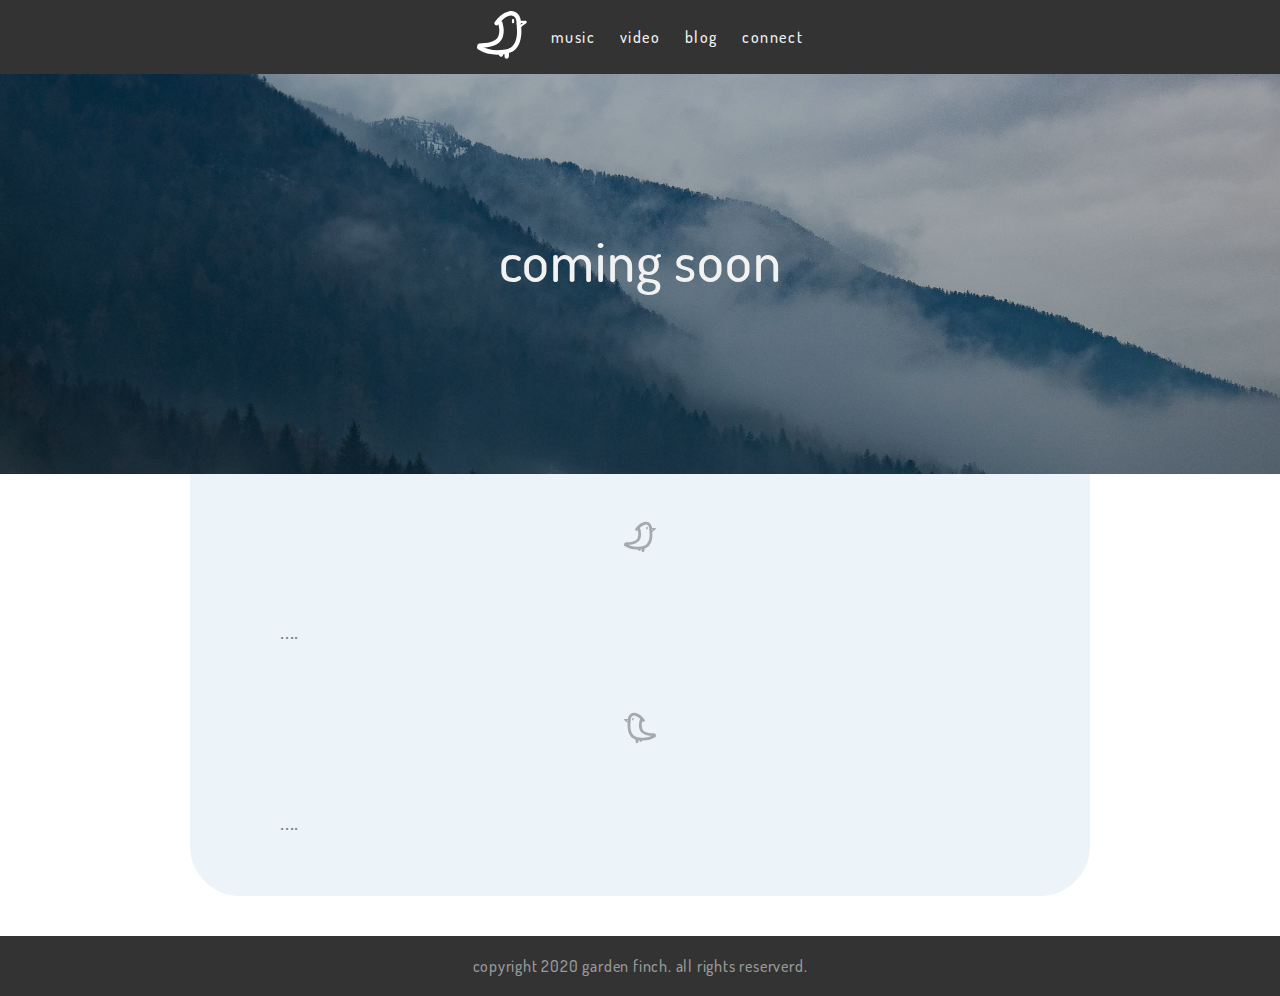
==== blog.html @ e37e3027 "ee" ====
<!DOCTYPE html>
<html lang="en" dir="ltr">
<head>
<meta charset="utf-8">
<meta name="viewport" content="width=device-width, initial-scale=1.0">
<title></title>
<link href="css/styles.css" rel="stylesheet" type="text/css">
</head>

<body>

<header>
  <ul>
    <li><a href="index.html"><img src="img/finchwhite.svg" width="50" height="50"></a></li>
    <li><a href="music.html">music</a></li>
    <li><a href="video.html">video</a></li>
    <li><a href="blog.html">blog</a></li>
    <li><a href="connect.html">connect</a></li>
  </ul>
</header>

<div class="bannermusic">
  <div class="alpha">
    <h1>coming soon</h1>
  </div>
</div>
<div class="content">
<h2><img src="img/finchblack.svg" alt="logo" width="32" height="32" style="opacity: 0.3;"></h2>

<p>....</p>

<h2><img src="img/finchblack.svg" alt="logo" width="32" height="32" style="transform:scaleX(-1);opacity: 0.3;"></h2>

<p>....</p>
<p></p>
</div>

<footer>Copyright 2020 Garden Finch. All Rights Reserverd.</footer>

</body>
</html>
---- css/styles.css ----
@charset "UTF-8";

* {margin:0; padding:0;
  }

@font-face {
  font-family: Dosis;
  src: url(../fonts/Dosis/Dosis-VariableFont_wght.ttf);
}

body {
  background-color: hsla(0, 0%, 100% 0%);
  font-family: 'Dosis';
  letter-spacing: 0.05em;
  color:hsl(0, 0%, 5%);
  text-transform: lowercase;
}

p{
    font-size: 1.5em;
    color:hsl(0, 0%, 50%);
    font-weight: 400;
    padding: 20px 10% 20px 10%;

}

a{
  text-decoration: none;
  color: inherit;

}

header ul li{
  display: inline-block;
  list-style: none;
  margin: auto 2px auto 2px;
  padding: 10px;
  transition: 0.7s;
}

header ul li:hover{
  color: hsl(0, 0%, 100%);
  background-color: hsl(0, 0%, 10%);
  border-radius: 10px;
}

header ul{
display: flex;
justify-content: center;
flex-wrap: wrap;
}

header{
  font-weight:500;
  letter-spacing: 0.1em;
  color:hsl(0, 0%, 95%);
  background-color: hsl(0, 0%, 20%);
}


h1{
  font-size: 3.5em;
  color:hsl(0, 0%, 95%);
  text-align: center;
  padding-top:150px;
  height: 250px;
  font-weight: 500;
}

.bannerindex {
  background-image: url("../img/paul-gilmore-zjs4wDBeeeI-unsplash.jpg");
  background-size: cover;
  background-repeat: no-repeat;
  background-position: center;
  background-attachment: fixed;
  height: 400px;
  width: 100%;
}

.bannermusic {
  background-image: url("../img/paul-gilmore-evJtqVB7jdY-unsplash.jpg");
  background-size: cover;
  background-repeat: no-repeat;
  background-position: center;
  background-attachment: fixed;
  height: 400px;
  width: 100%;
}




.content{
  max-width: 900px;
  margin: 0 auto 40px auto;
  background-color:hsl(200, 50%, 95%);
  border-bottom-left-radius: 50px;
  border-bottom-right-radius: 50px;
}

h2{
  font-size: 3em;
  color:hsl(0, 0%, 30%);
  padding: 30px 5% 30px 5%;
  font-weight: 500;
  text-align: center;
}

.alpha{background-color:hsla(0, 0%, 0%, 20%);}

footer{
    background-color: hsl(0, 0%, 20%);
    color: hsl(0, 0%, 60%);
    padding: 20px;
    text-align: center;
    font-weight: 500;
}
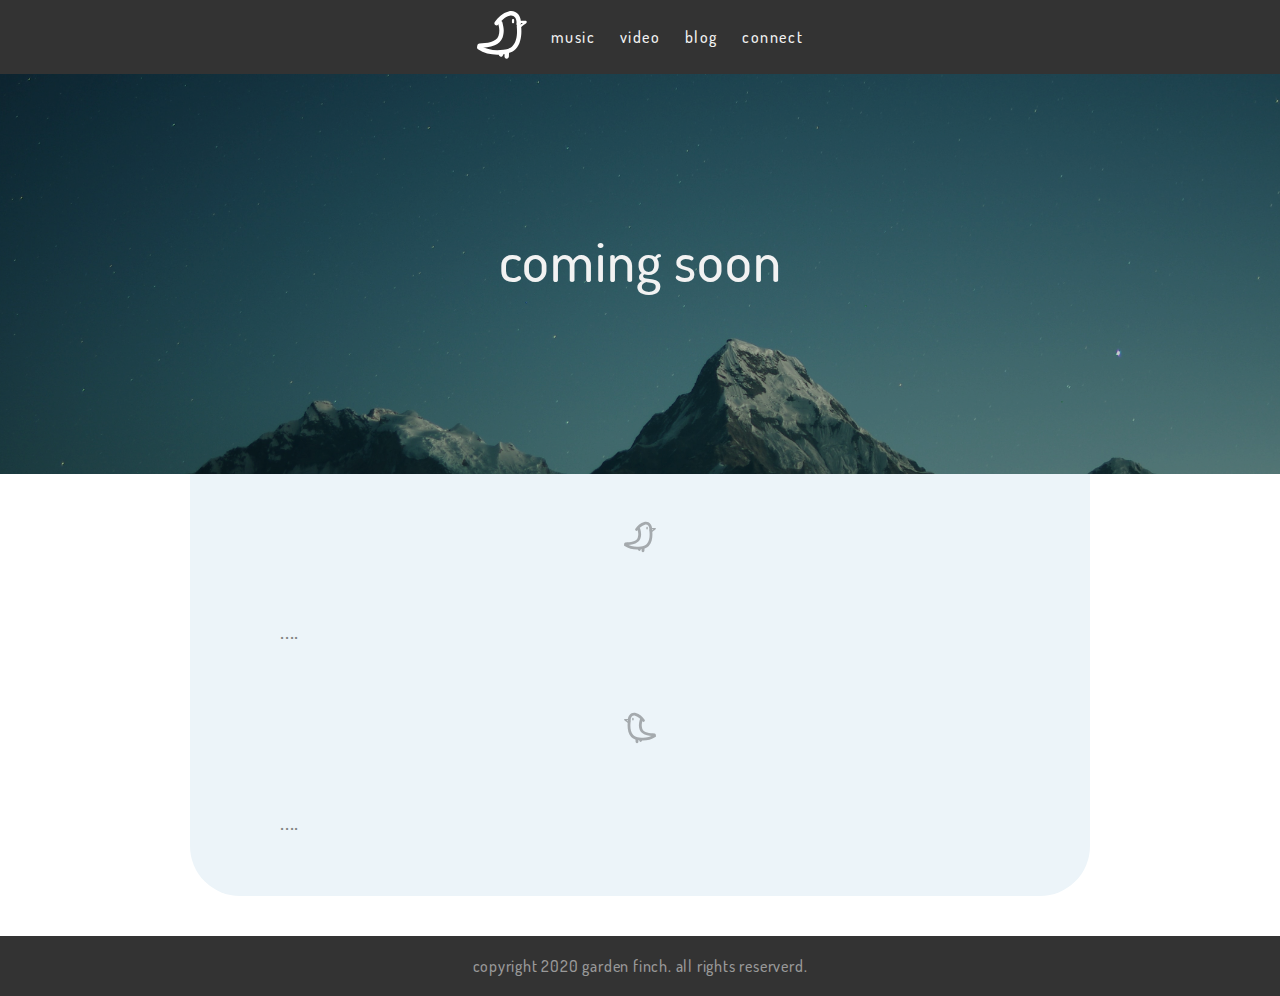
==== commit 65f6f6f6: "yee" ====
--- a/blog.html
+++ b/blog.html
@@ -19,7 +19,7 @@
   </ul>
 </header>
 
-<div class="bannermusic">
+<div class="bannerblog">
   <div class="alpha">
     <h1>coming soon</h1>
   </div>
--- a/css/styles.css
+++ b/css/styles.css
@@ -78,7 +78,7 @@
 }
 
 .bannermusic {
-  background-image: url("../img/paul-gilmore-evJtqVB7jdY-unsplash.jpg");
+  background-image: url("../img/mads-schmidt-rasmussen-xfngap_DToE-unsplash.jpg");
   background-size: cover;
   background-repeat: no-repeat;
   background-position: center;
@@ -87,8 +87,35 @@
   width: 100%;
 }
 
+.bannervideo {
+  background-image: url("../img/vincent-romain-yCF6v9WVFcU-unsplash.jpg");
+  background-size: cover;
+  background-repeat: no-repeat;
+  background-position:top;
+  background-attachment: fixed;
+  height: 400px;
+  width: 100%;
+}
 
+.bannerblog {
+  background-image: url("../img/daniel-leone-v7daTKlZzaw-unsplash.jpg");
+  background-size: cover;
+  background-repeat: no-repeat;
+  background-position: top;
+  background-attachment: fixed;
+  height: 400px;
+  width: 100%;
+}
 
+.bannerconnect {
+  background-image: url("../img/tiraya-adam-QfHEWqPelsc-unsplash.jpg");
+  background-size: cover;
+  background-repeat: no-repeat;
+  background-position: center;
+  background-attachment: fixed;
+  height: 400px;
+  width: 100%;
+}
 
 .content{
   max-width: 900px;
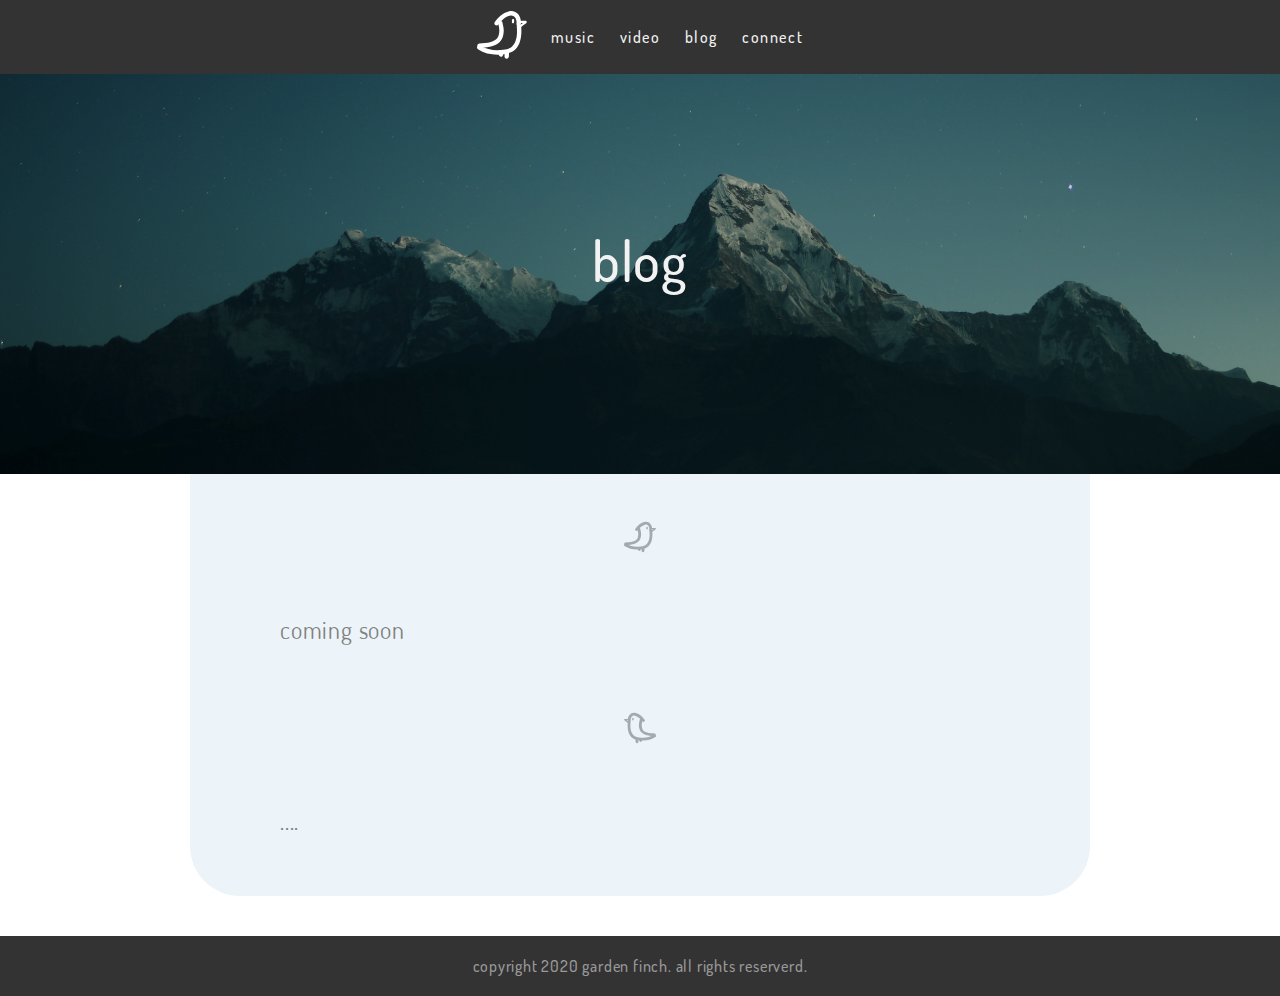
==== commit 90f6f920: "yeet" ====
--- a/blog.html
+++ b/blog.html
@@ -21,13 +21,13 @@
 
 <div class="bannerblog">
   <div class="alpha">
-    <h1>coming soon</h1>
+    <h1>blog</h1>
   </div>
 </div>
 <div class="content">
 <h2><img src="img/finchblack.svg" alt="logo" width="32" height="32" style="opacity: 0.3;"></h2>
 
-<p>....</p>
+<p>coming soon</p>
 
 <h2><img src="img/finchblack.svg" alt="logo" width="32" height="32" style="transform:scaleX(-1);opacity: 0.3;"></h2>
 
--- a/css/styles.css
+++ b/css/styles.css
@@ -68,51 +68,51 @@
 }
 
 .bannerindex {
-  background-image: url("../img/paul-gilmore-zjs4wDBeeeI-unsplash.jpg");
+  background-image: url("../img/index.jpg");
   background-size: cover;
   background-repeat: no-repeat;
-  background-position: center;
-  background-attachment: fixed;
+  background-position:center;
+  background-attachment: scroll;
   height: 400px;
   width: 100%;
 }
 
 .bannermusic {
-  background-image: url("../img/mads-schmidt-rasmussen-xfngap_DToE-unsplash.jpg");
+  background-image: url("../img/music.jpg");
   background-size: cover;
   background-repeat: no-repeat;
-  background-position: center;
-  background-attachment: fixed;
+  background-position:center;
+  background-attachment: scroll;
   height: 400px;
   width: 100%;
 }
 
 .bannervideo {
-  background-image: url("../img/vincent-romain-yCF6v9WVFcU-unsplash.jpg");
+  background-image: url("../img/video.jpg");
   background-size: cover;
   background-repeat: no-repeat;
-  background-position:top;
-  background-attachment: fixed;
+  background-position:center;
+  background-attachment: scroll;
   height: 400px;
   width: 100%;
 }
 
 .bannerblog {
-  background-image: url("../img/daniel-leone-v7daTKlZzaw-unsplash.jpg");
+  background-image: url("../img/blog.jpg");
   background-size: cover;
   background-repeat: no-repeat;
-  background-position: top;
-  background-attachment: fixed;
+  background-position:center;
+  background-attachment: scroll;
   height: 400px;
   width: 100%;
 }
 
 .bannerconnect {
-  background-image: url("../img/tiraya-adam-QfHEWqPelsc-unsplash.jpg");
+  background-image: url("../img/connect.jpg");
   background-size: cover;
   background-repeat: no-repeat;
-  background-position: center;
-  background-attachment: fixed;
+  background-position:center;
+  background-attachment: scroll;
   height: 400px;
   width: 100%;
 }
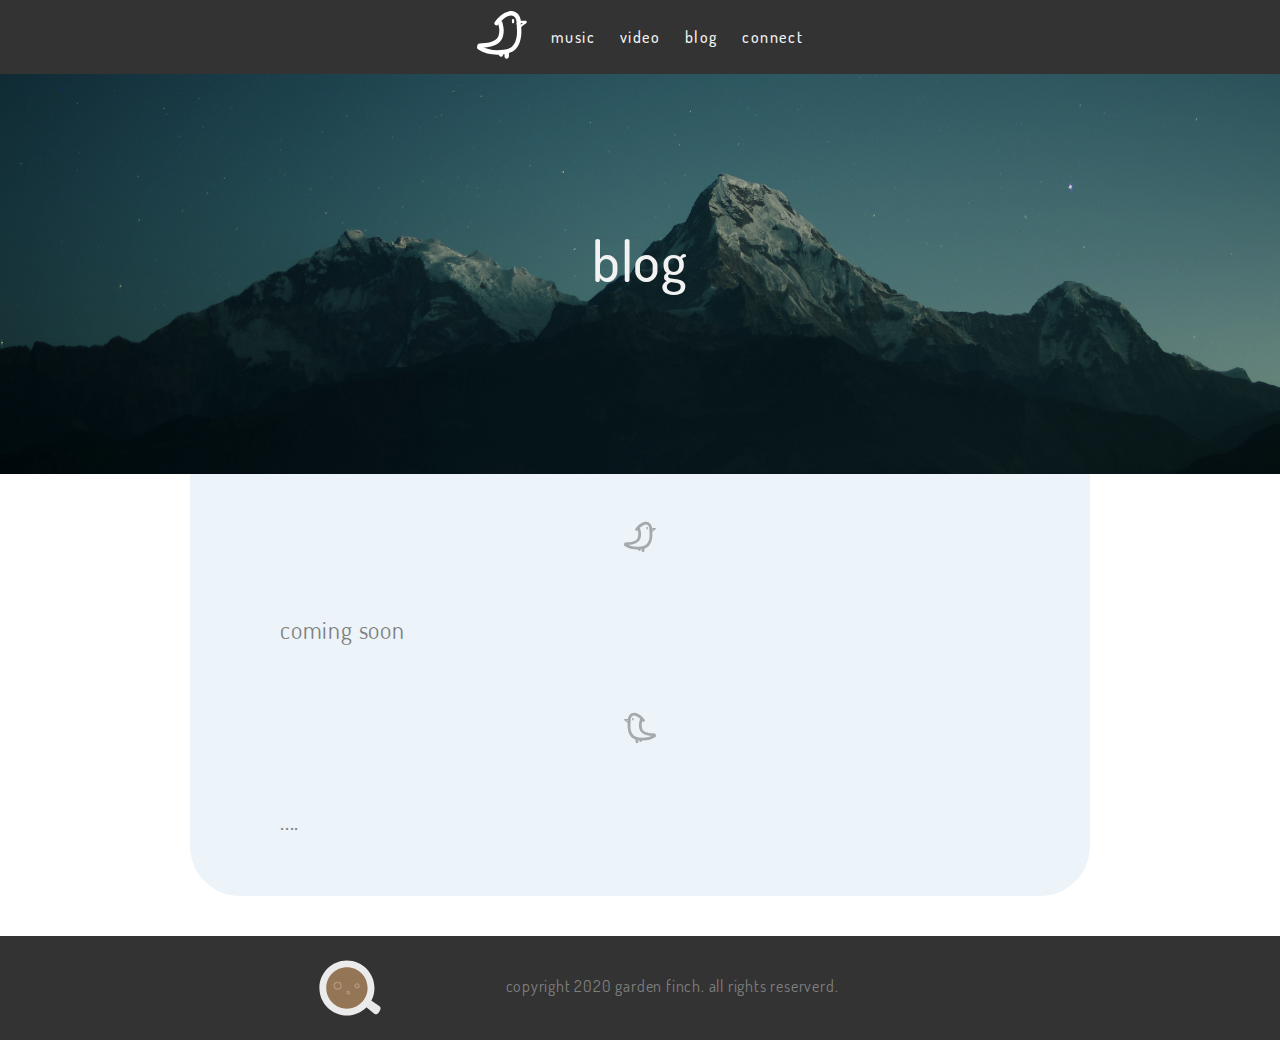
==== commit 261afe78: "yoo" ====
--- a/blog.html
+++ b/blog.html
@@ -35,7 +35,6 @@
 <p></p>
 </div>
 
-<footer>Copyright 2020 Garden Finch. All Rights Reserverd.</footer>
-
+<footer><img src="img/coffee.svg" alt="coffee mug" width="64" height="64"><p>Copyright 2020 Garden Finch. All Rights Reserverd.</p></footer>
 </body>
 </html>
--- a/css/styles.css
+++ b/css/styles.css
@@ -136,9 +136,15 @@
 .alpha{background-color:hsla(0, 0%, 0%, 20%);}
 
 footer{
+  justify-content: center;
+  display: flex;
     background-color: hsl(0, 0%, 20%);
     color: hsl(0, 0%, 60%);
     padding: 20px;
     text-align: center;
     font-weight: 500;
 }
+
+footer p{
+  font-size: 1em;
+}
